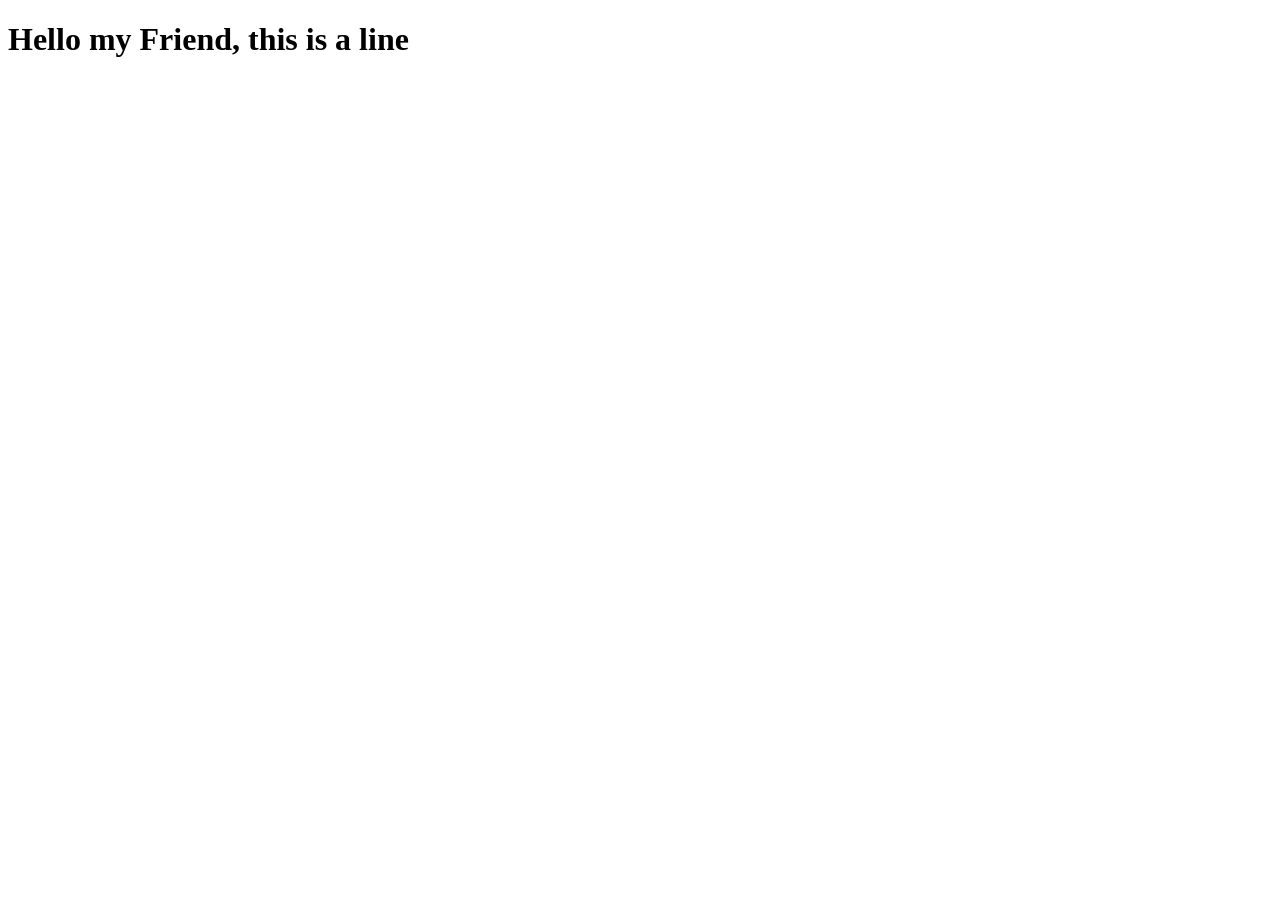
==== index.html @ d4909a1d "test" ====
<!DOCTYPE html>
<html lang="en">
<head>
    <meta charset="UTF-8">
    <meta name="viewport" content="width=device-width, initial-scale=1.0">
    <title>Document</title>
</head>
<body>
    <h1>Hello my Friend, this is a line</h1>
</body>
</html>
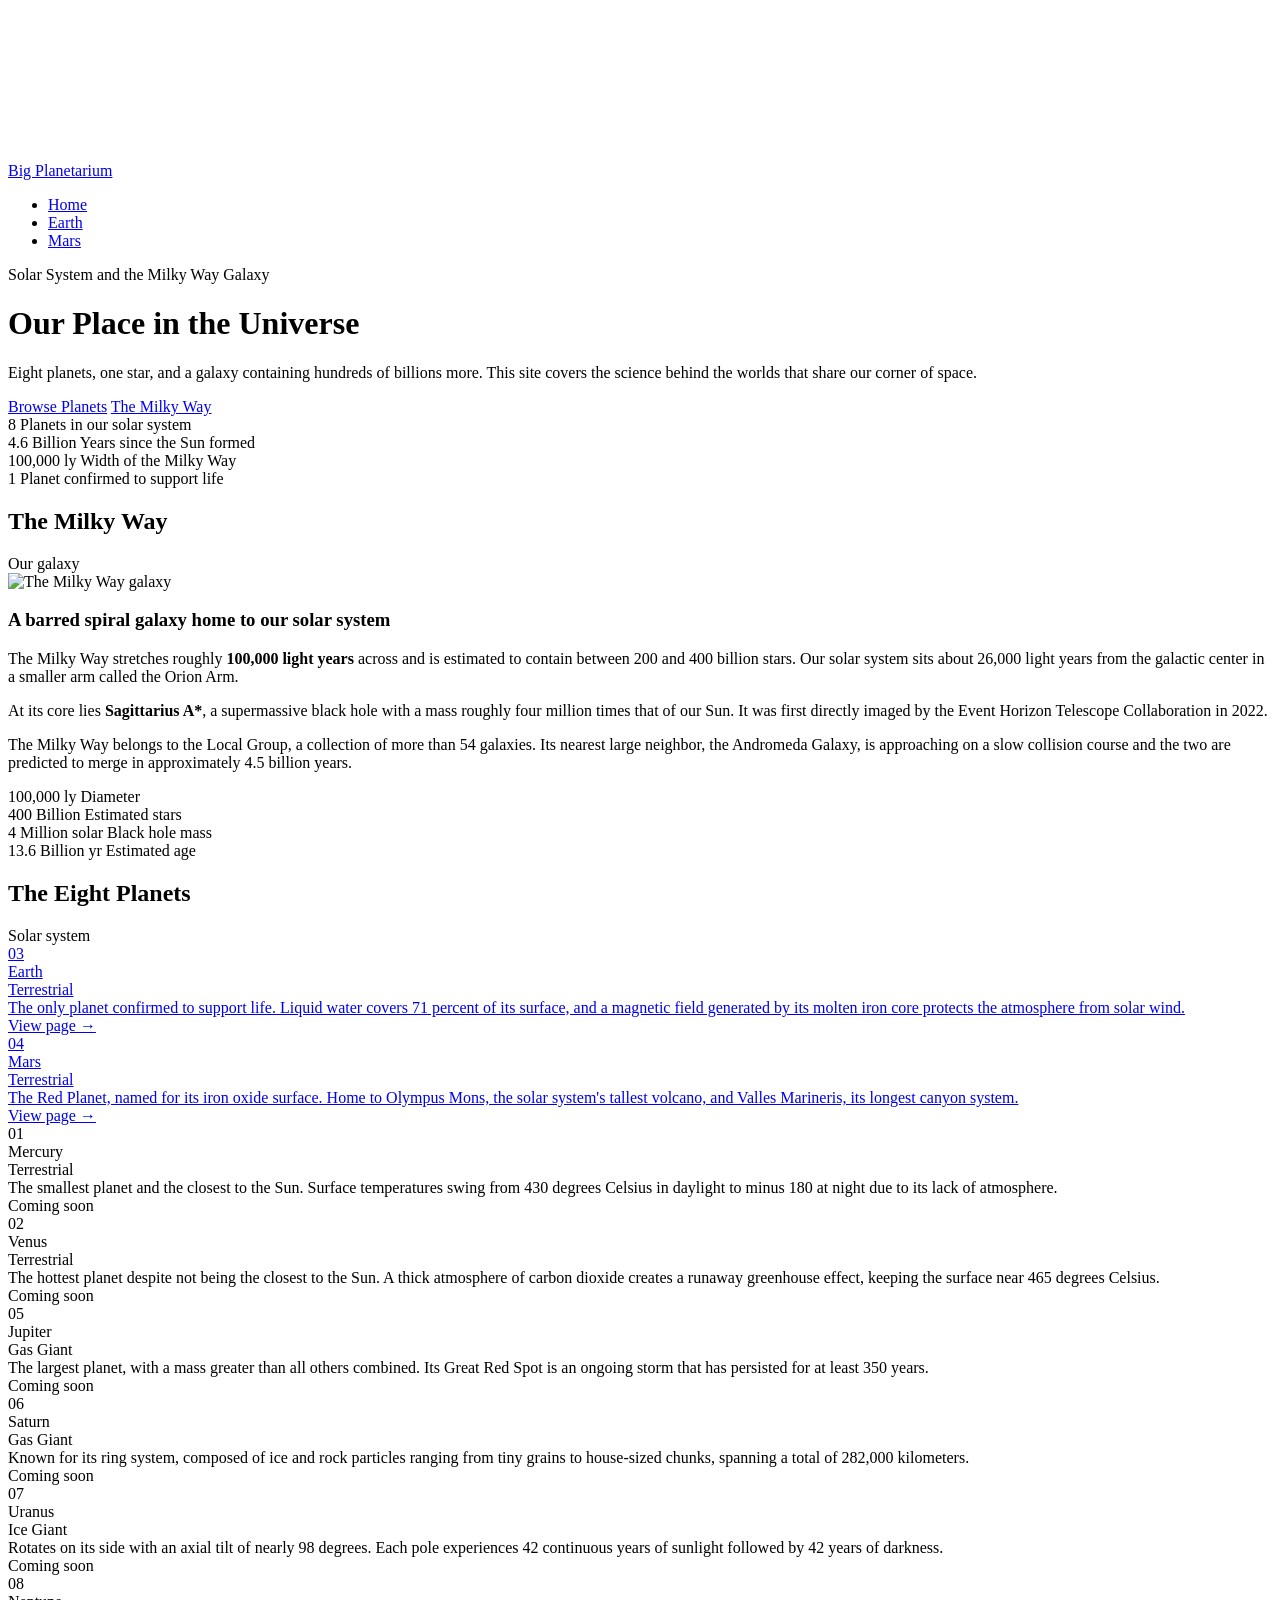
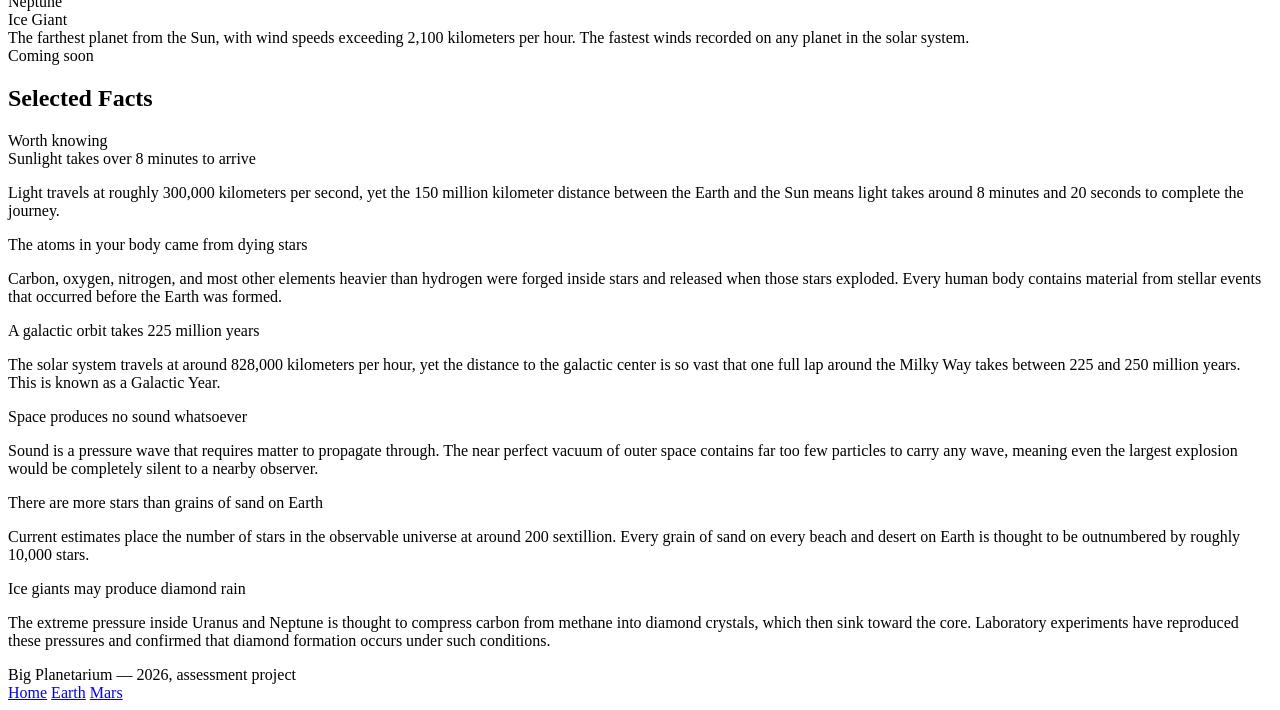
==== commit 266f40e0: "Update index.html live server" ====
--- a/index.html
+++ b/index.html
@@ -1,11 +1,221 @@
 <!DOCTYPE html>
 <html lang="en">
 <head>
-    <meta charset="UTF-8">
-    <meta name="viewport" content="width=device-width, initial-scale=1.0">
-    <title>Document</title>
+  <meta charset="UTF-8" />
+  <meta name="viewport" content="width=device-width, initial-scale=1.0" />
+  <title>Big Planetarium</title>
+  <link rel="stylesheet" href="Stylesheet/style.css" />
 </head>
 <body>
-    <h1>Hello my Friend, this is a line</h1>
+
+  <div class="video-bg">
+    <!-- vid for background -->
+    <video src="Videos/milkyway.mp4" autoplay muted loop playsinline></video>
+  </div>
+    <!-- nav bar -->
+  <nav>
+    <a href="index.html" class="nav-brand">Big Planetarium</a>
+    <ul class="nav-links">
+      <li><a href="index.html">Home</a></li>
+      <li><a href="Pages/earth.html">Earth</a></li>
+      <li><a href="Pages/mars.html">Mars</a></li>
+    </ul>
+  </nav>
+
+  <div class="page-content">
+     <!-- hero -->
+    <div class="hero">
+      <div class="hero-inner">
+        <div class="hero-left">
+          <span class="tag">Solar System and the Milky Way Galaxy</span>
+          <h1>Our Place in the Universe</h1>
+          <p>Eight planets, one star, and a galaxy containing hundreds of billions more. This site covers the science behind the worlds that share our corner of space.</p>
+          <div class="hero-links">
+            <a href="#planets" class="btn solid">Browse Planets</a>
+            <a href="#galaxy" class="btn">The Milky Way</a>
+          </div>
+        </div>
+        <div class="hero-right">
+          <div class="hero-stat">
+            <span class="num">8</span>
+            <span class="desc">Planets in our solar system</span>
+          </div>
+          <div class="hero-stat">
+            <span class="num">4.6 Billion</span>
+            <span class="desc">Years since the Sun formed</span>
+          </div>
+          <div class="hero-stat">
+            <span class="num">100,000 ly</span>
+            <span class="desc">Width of the Milky Way</span>
+          </div>
+          <div class="hero-stat">
+            <span class="num">1</span>
+            <span class="desc">Planet confirmed to support life</span>
+          </div>
+        </div>
+      </div>
+    </div>
+
+    <div class="section-wrap" id="galaxy">
+      <div class="section-header-bar">
+        <h2>The Milky Way</h2>
+        <span>Our galaxy</span>
+      </div>
+      <div class="galaxy-body">
+        <div class="galaxy-img">
+          <!-- milky way img add here!!! -->
+          <img src="Images/Milkyway.jpg" alt="The Milky Way galaxy" />
+        </div>
+        <div class="galaxy-text">
+          <h3>A barred spiral galaxy home to our solar system</h3>
+          <p>The Milky Way stretches roughly <strong>100,000 light years</strong> across and is estimated to contain between 200 and 400 billion stars. Our solar system sits about 26,000 light years from the galactic center in a smaller arm called the Orion Arm.</p>
+          <p>At its core lies <strong>Sagittarius A*</strong>, a supermassive black hole with a mass roughly four million times that of our Sun. It was first directly imaged by the Event Horizon Telescope Collaboration in 2022.</p>
+          <p>The Milky Way belongs to the Local Group, a collection of more than 54 galaxies. Its nearest large neighbor, the Andromeda Galaxy, is approaching on a slow collision course and the two are predicted to merge in approximately 4.5 billion years.</p>
+        </div>
+      </div>
+      <div class="galaxy-figures">
+        <div class="gfig">
+          <span class="val">100,000 ly</span>
+          <span class="lbl">Diameter</span>
+        </div>
+        <div class="gfig">
+          <span class="val">400 Billion</span>
+          <span class="lbl">Estimated stars</span>
+        </div>
+        <div class="gfig">
+          <span class="val">4 Million solar</span>
+          <span class="lbl">Black hole mass</span>
+        </div>
+        <div class="gfig">
+          <span class="val">13.6 Billion yr</span>
+          <span class="lbl">Estimated age</span>
+        </div>
+      </div>
+    </div>
+      <!-- planets -->
+    <div class="section-wrap" id="planets">
+      <div class="section-header-bar">
+        <h2>The Eight Planets</h2>
+        <span>Solar system</span>
+      </div>
+      <div class="planet-rows">
+
+        <a href="Pages/earth.html" class="planet-row">
+          <div class="idx">03</div>
+          <div>
+            <div class="pname">Earth</div>
+            <div class="ptype">Terrestrial</div>
+          </div>
+          <div class="pdesc">The only planet confirmed to support life. Liquid water covers 71 percent of its surface, and a magnetic field generated by its molten iron core protects the atmosphere from solar wind.</div>
+          <div class="plink">View page &rarr;</div>
+        </a>
+
+        <a href="Pages/mars.html" class="planet-row">
+          <div class="idx">04</div>
+          <div>
+            <div class="pname">Mars</div>
+            <div class="ptype">Terrestrial</div>
+          </div>
+          <div class="pdesc">The Red Planet, named for its iron oxide surface. Home to Olympus Mons, the solar system's tallest volcano, and Valles Marineris, its longest canyon system.</div>
+          <div class="plink">View page &rarr;</div>
+        </a>
+
+        <div class="planet-row disabled">
+          <div class="idx">01</div>
+          <div><div class="pname">Mercury</div><div class="ptype">Terrestrial</div></div>
+          <div class="pdesc">The smallest planet and the closest to the Sun. Surface temperatures swing from 430 degrees Celsius in daylight to minus 180 at night due to its lack of atmosphere.</div>
+          <div class="plink">Coming soon</div>
+        </div>
+
+        <div class="planet-row disabled">
+          <div class="idx">02</div>
+          <div><div class="pname">Venus</div><div class="ptype">Terrestrial</div></div>
+          <div class="pdesc">The hottest planet despite not being the closest to the Sun. A thick atmosphere of carbon dioxide creates a runaway greenhouse effect, keeping the surface near 465 degrees Celsius.</div>
+          <div class="plink">Coming soon</div>
+        </div>
+
+        <div class="planet-row disabled">
+          <div class="idx">05</div>
+          <div><div class="pname">Jupiter</div><div class="ptype">Gas Giant</div></div>
+          <div class="pdesc">The largest planet, with a mass greater than all others combined. Its Great Red Spot is an ongoing storm that has persisted for at least 350 years.</div>
+          <div class="plink">Coming soon</div>
+        </div>
+
+        <div class="planet-row disabled">
+          <div class="idx">06</div>
+          <div><div class="pname">Saturn</div><div class="ptype">Gas Giant</div></div>
+          <div class="pdesc">Known for its ring system, composed of ice and rock particles ranging from tiny grains to house-sized chunks, spanning a total of 282,000 kilometers.</div>
+          <div class="plink">Coming soon</div>
+        </div>
+
+        <div class="planet-row disabled">
+          <div class="idx">07</div>
+          <div><div class="pname">Uranus</div><div class="ptype">Ice Giant</div></div>
+          <div class="pdesc">Rotates on its side with an axial tilt of nearly 98 degrees. Each pole experiences 42 continuous years of sunlight followed by 42 years of darkness.</div>
+          <div class="plink">Coming soon</div>
+        </div>
+
+        <div class="planet-row disabled">
+          <div class="idx">08</div>
+          <div><div class="pname">Neptune</div><div class="ptype">Ice Giant</div></div>
+          <div class="pdesc">The farthest planet from the Sun, with wind speeds exceeding 2,100 kilometers per hour. The fastest winds recorded on any planet in the solar system.</div>
+          <div class="plink">Coming soon</div>
+        </div>
+
+      </div>
+    </div>
+       <!-- facts for milky way -->
+    <div class="section-wrap" id="facts">
+      <div class="section-header-bar">
+        <h2>Selected Facts</h2>
+        <span>Worth knowing</span>
+      </div>
+      <div class="facts-body">
+
+        <div class="fact-item">
+          <div class="ft">Sunlight takes over 8 minutes to arrive</div>
+          <p>Light travels at roughly 300,000 kilometers per second, yet the 150 million kilometer distance between the Earth and the Sun means light takes around 8 minutes and 20 seconds to complete the journey.</p>
+        </div>
+
+        <div class="fact-item">
+          <div class="ft">The atoms in your body came from dying stars</div>
+          <p>Carbon, oxygen, nitrogen, and most other elements heavier than hydrogen were forged inside stars and released when those stars exploded. Every human body contains material from stellar events that occurred before the Earth was formed.</p>
+        </div>
+
+        <div class="fact-item">
+          <div class="ft">A galactic orbit takes 225 million years</div>
+          <p>The solar system travels at around 828,000 kilometers per hour, yet the distance to the galactic center is so vast that one full lap around the Milky Way takes between 225 and 250 million years. This is known as a Galactic Year.</p>
+        </div>
+
+        <div class="fact-item">
+          <div class="ft">Space produces no sound whatsoever</div>
+          <p>Sound is a pressure wave that requires matter to propagate through. The near perfect vacuum of outer space contains far too few particles to carry any wave, meaning even the largest explosion would be completely silent to a nearby observer.</p>
+        </div>
+
+        <div class="fact-item">
+          <div class="ft">There are more stars than grains of sand on Earth</div>
+          <p>Current estimates place the number of stars in the observable universe at around 200 sextillion. Every grain of sand on every beach and desert on Earth is thought to be outnumbered by roughly 10,000 stars.</p>
+        </div>
+
+        <div class="fact-item">
+          <div class="ft">Ice giants may produce diamond rain</div>
+          <p>The extreme pressure inside Uranus and Neptune is thought to compress carbon from methane into diamond crystals, which then sink toward the core. Laboratory experiments have reproduced these pressures and confirmed that diamond formation occurs under such conditions.</p>
+        </div>
+
+      </div>
+    </div>
+     <!-- footer of website -->
+    <footer>
+      <span>Big Planetarium &mdash; 2026, assessment project</span>
+      <div class="footer-links">
+        <a href="index.html">Home</a>
+        <a href="Pages/earth.html">Earth</a>
+        <a href="Pages/mars.html">Mars</a>
+      </div>
+    </footer>
+
+  </div>
+   <!-- js file -->
+  <script src="JavaScript/script.js"></script>
 </body>
-</html>+</html>
